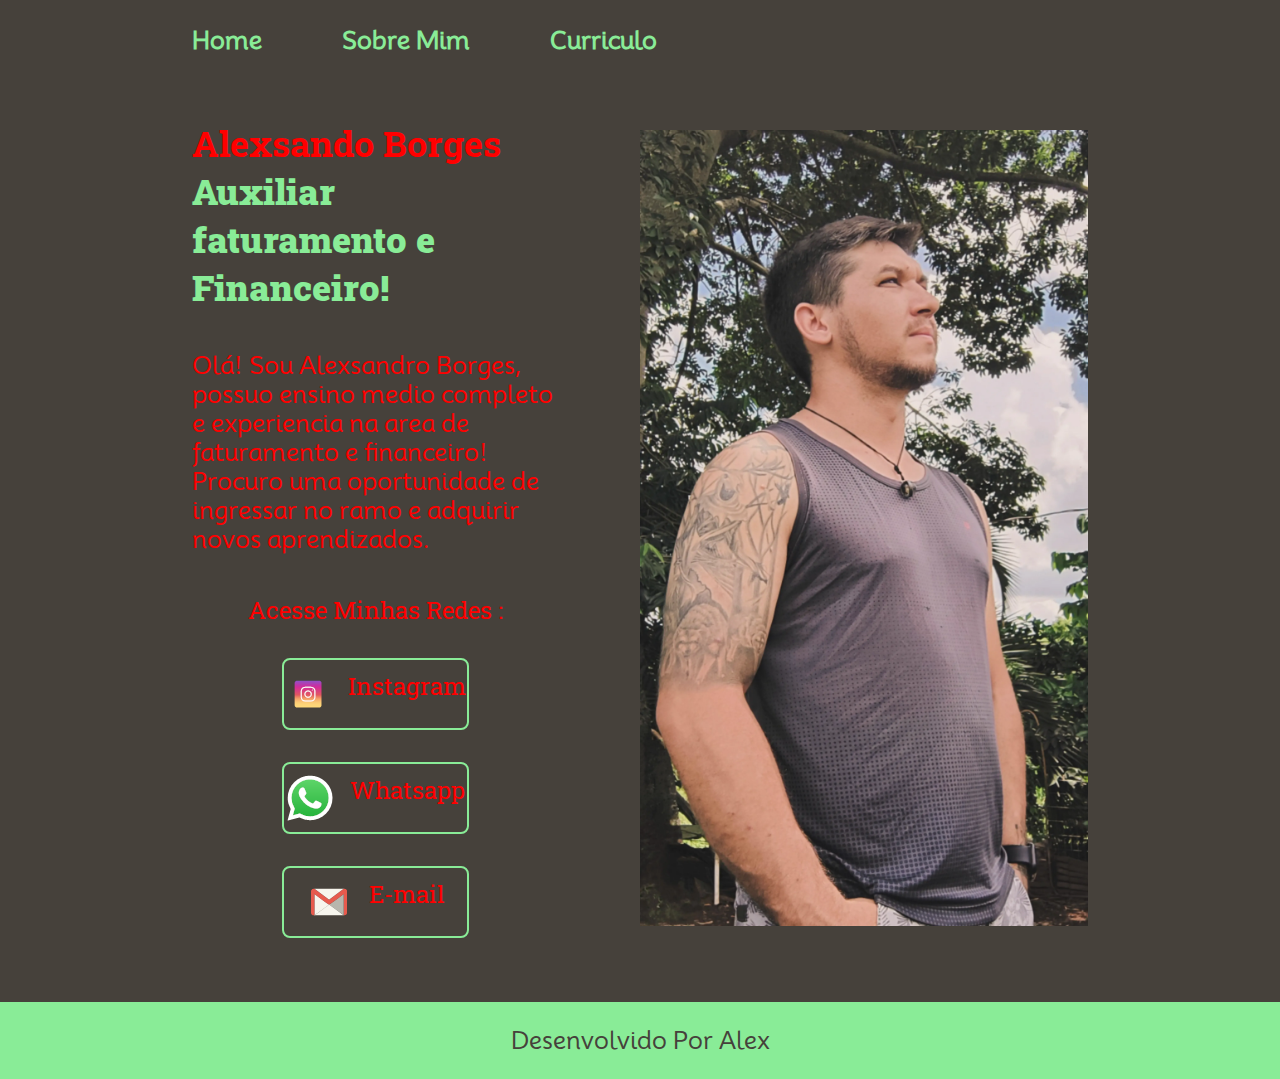
==== index.html @ 52e6e413 "Add files via upload" ====
<!DOCTYPE html>
<html lang="pt-br">

<head>
    <meta charset="UTF-8">
    <meta http-equiv="X-UA-Compatible" content="IE=edge">
    <meta name="viewport" content="width=device-width, initial-scale=1.0">
    <title>Portifolio</title>
    <link rel="stylesheet" href="./styles/style.css">
</head>

<body>
    <header class="cabecalho">
        <nav class="cabecalho__menu">
            <a class="cabecalho__menu__link" href="index.html">Home</a>
            <a class="cabecalho__menu__link" href="about.html">Sobre Mim</a>
            <a class="cabecalho__menu__link" href="curriculo.html">Curriculo</a>
        </nav>
    </header>
    <main class="apresentacao">
        <section class="apresentacao__conteudo">
            <h1 class="apresentacao__conteudo__titulo">Alexsando Borges
                <strong class="titulo-destaque"> Auxiliar faturamento e Financeiro!
                </strong></h1>
            <p class="apresentacao__conteudo__texto">Olá! Sou Alexsandro Borges, possuo ensino medio completo e experiencia na area de faturamento e financeiro!
                Procuro uma oportunidade de ingressar no ramo e adquirir novos aprendizados.</p>
            <div class="apresentacao__links">
                <h2 class="apresentacao__links__subtitulo">Acesse Minhas Redes :</h2>
                <a class="apresentacao__links__navegacao" href="https://www.instagram.com/alexborges3008/">
                    <img src="./assets/instagram+.ico">
                    Instagram
                </a>
                <a class="apresentacao__links__navegacao" href="https://wa.me/46988288048">
                    <img src="./assets/whatsapp.ico">
                    Whatsapp
                </a>
                <a class="apresentacao__links__navegacao" href="https://a2borges300893@gmail.com">
                    <img src="./assets/gmail.ico">
                    E-mail
                </a>
            </div>
        </section>
        <img class="apresentacao__imagem" src="./assets/Alex 2.jpeg" alt="Foto de Alexsandro Borges">
    </main>
    <footer class="rodape">
        <p>Desenvolvido Por Alex</p>
    </footer>
</body>
</html>
---- styles/style.css ----
@import url('https://fonts.googleapis.com/css2?family=Roboto+Slab&display=swap');
@import url('https://fonts.googleapis.com/css2?family=Mooli&display=swap');


:root {
    --cor-primaria: #46413b;
    --cor-secundaria: #ff0000;
    --cor-terciaria: #89ec97;
    --cor-hover: #2b406b;

    --fonte-primaria: 'Mooli', sans-serif;
    --fonte-secundaria: 'Roboto Slab', serif;
}

* {
    margin: 0;
    padding: 0;
}

body {
    box-sizing: border-box;
    background-color: var(--cor-primaria);
    color: var(--cor-secundaria);
}

.cabecalho {
    padding: 2% 0% 0% 15%;
}

.cabecalho__menu {
    display: flex;
    gap: 80px;
}

.cabecalho__menu__link {
    font-size: 1.5rem;
    font-family: var(--fonte-primaria);
    font-weight: 600;
    color: var(--cor-terciaria);
    text-decoration: none;
}

.apresentacao {
    padding: 5% 15%;
    display: flex;
    align-items: center;
    justify-content: space-between;
    gap: 82px;
}

.apresentacao__conteudo {
    width: 50%;
    display: flex;
    flex-direction: column;
    gap: 40px;
}

.apresentacao__conteudo__titulo {
    font-size: 2.25rem;
    font-family: var(--fonte-secundaria);
}

.titulo-destaque {
    color: var(--cor-terciaria);
}

.apresentacao__conteudo__texto {
    font-size: 1.5rem;
    font-family: var(--fonte-primaria);
}


.apresentacao__conteudo__texto a{
    text-decoration: none;
    color: var(--cor-terciaria);
}

.apresentacao__links {
    display: flex;
    flex-direction: column;
    align-items: center;
    justify-content: space-between;
    gap: 32px;
}

.apresentacao__links__subtitulo {
    font-family: var(--fonte-secundaria);
    font-weight: 400;
    font-size: 1.5rem;
}

.apresentacao__links__navegacao {
    display: flex;
    justify-content: center;
    gap: 16px;
    border: 2px solid var(--cor-terciaria);
    width: 50%;
    text-align: center;
    border-radius: 8px;
    font-size: 1.5rem;
    font-weight: 400;
    padding: 10px 0;
    text-decoration: none;
    color: var(--cor-secundaria);
    font-family: var(--fonte-secundaria);
}

.apresentacao__links__link:hover {
    background-color: var(--cor-hover);
}

.apresentacao__imagem {
   width: 50%; 
}

.rodape {
    padding: 24px;
    color: var(--cor-primaria);
    background-color: var(--cor-terciaria);
    text-align: center;
    font-size: 1.5rem;
    font-family: var(--fonte-primaria);
    font-weight: 400;  
}

@media (max-width: 1200px) {
    .cabecalho {
        padding: 10%;
    }

    .cabecalho__menu {
        justify-content: center;
    }

    .apresentacao {
    flex-direction: column-reverse;
    padding: 5%;
    }

    .apresentacao__conteudo {
        width: auto;
    }
}
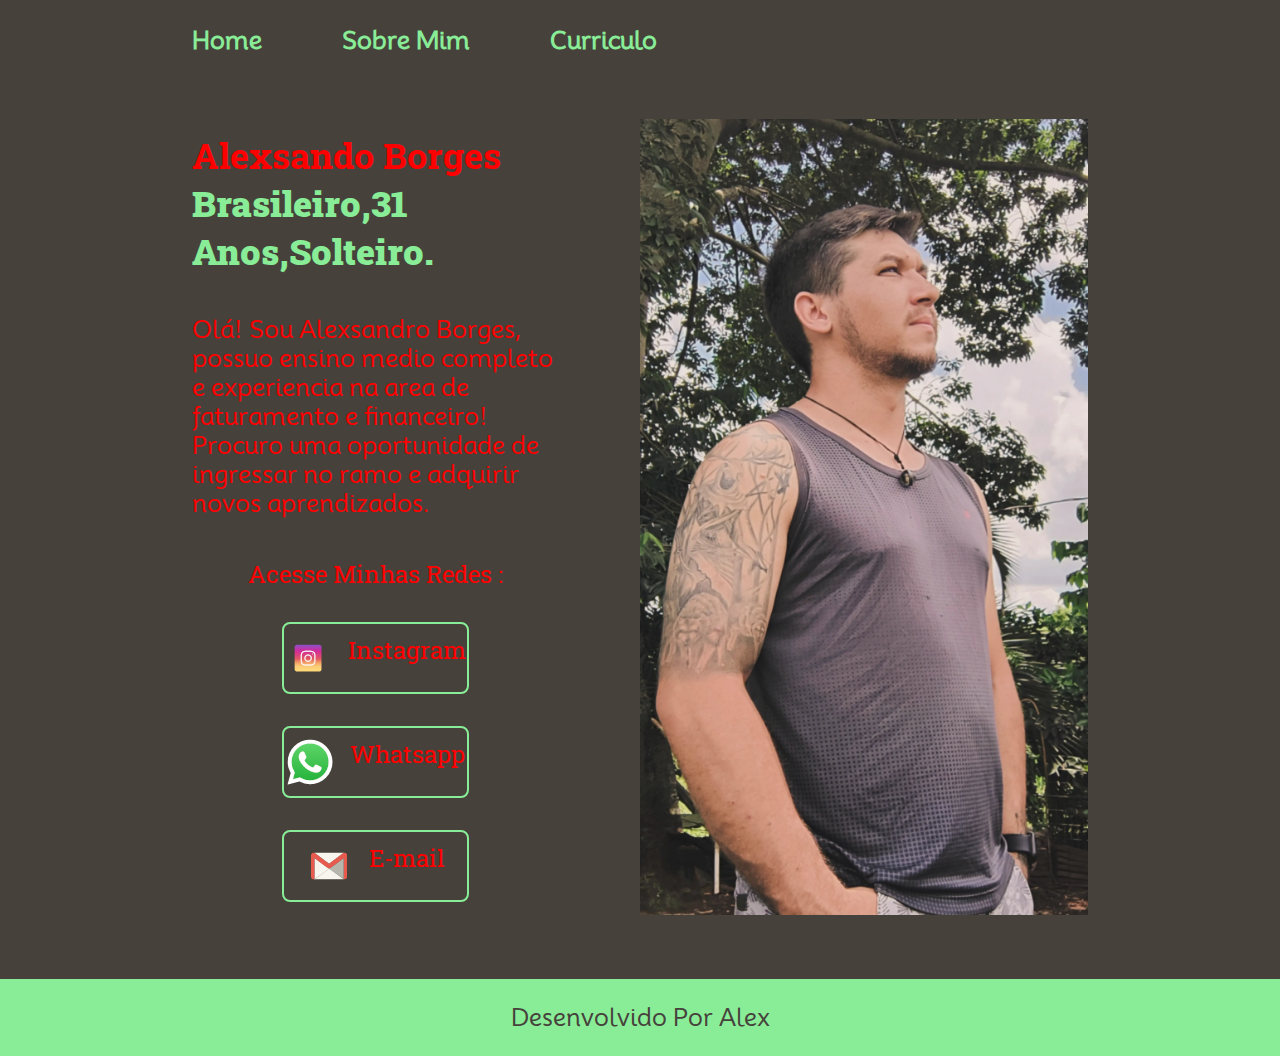
==== commit 136b9436: "Update index.html" ====
--- a/index.html
+++ b/index.html
@@ -20,7 +20,7 @@
     <main class="apresentacao">
         <section class="apresentacao__conteudo">
             <h1 class="apresentacao__conteudo__titulo">Alexsando Borges
-                <strong class="titulo-destaque"> Auxiliar faturamento e Financeiro!
+                <strong class="titulo-destaque"> Brasileiro,31 Anos,Solteiro.
                 </strong></h1>
             <p class="apresentacao__conteudo__texto">Olá! Sou Alexsandro Borges, possuo ensino medio completo e experiencia na area de faturamento e financeiro!
                 Procuro uma oportunidade de ingressar no ramo e adquirir novos aprendizados.</p>
@@ -46,4 +46,4 @@
         <p>Desenvolvido Por Alex</p>
     </footer>
 </body>
-</html>+</html>
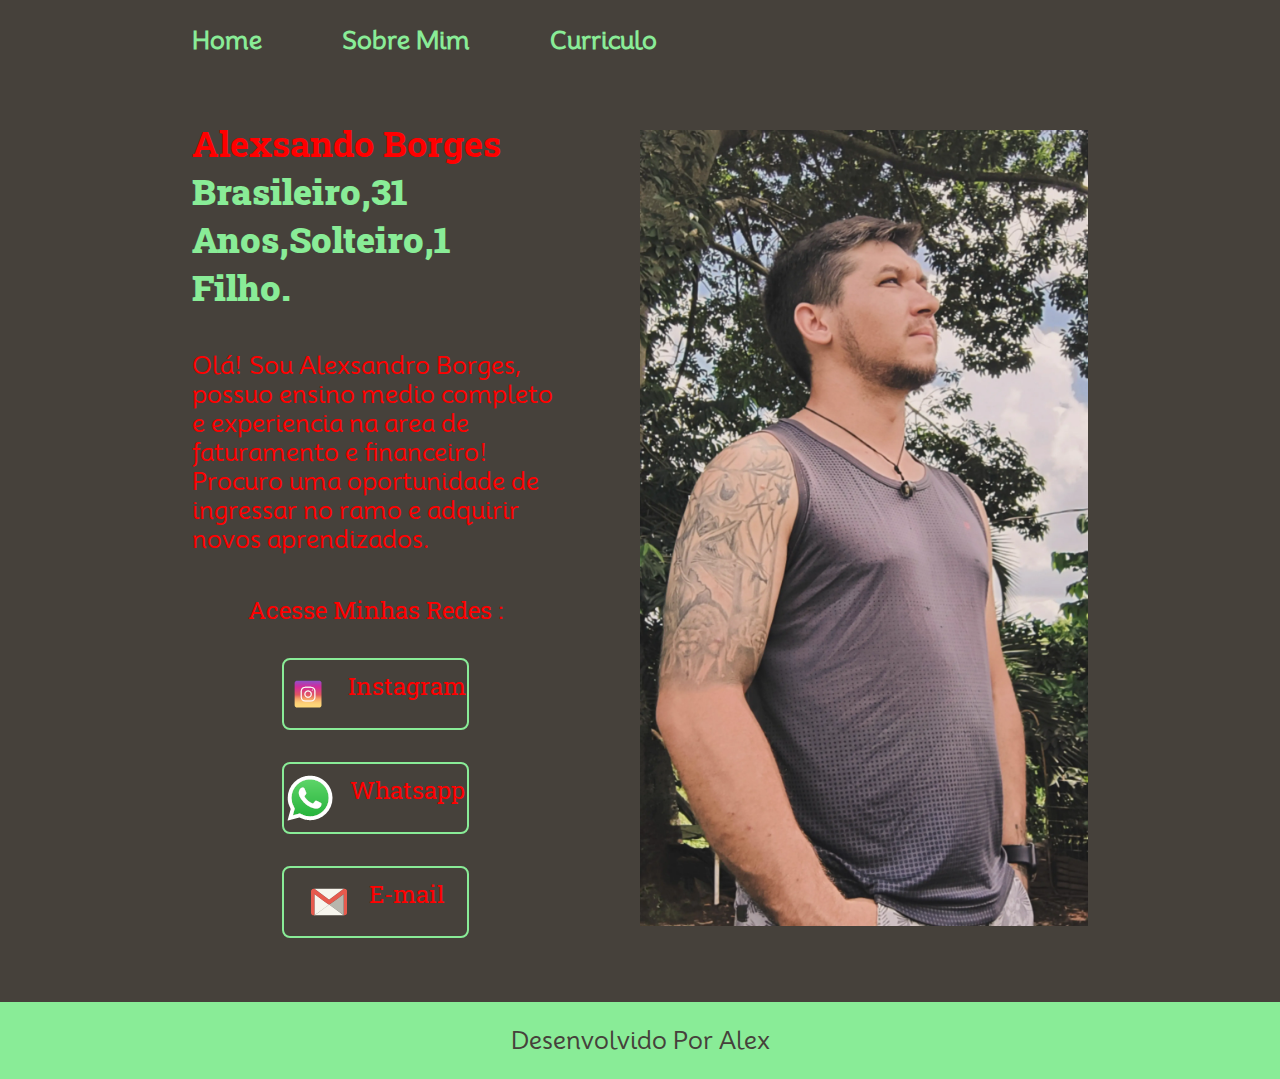
==== commit 9ecdf323: "Update index.html" ====
--- a/index.html
+++ b/index.html
@@ -20,7 +20,7 @@
     <main class="apresentacao">
         <section class="apresentacao__conteudo">
             <h1 class="apresentacao__conteudo__titulo">Alexsando Borges
-                <strong class="titulo-destaque"> Brasileiro,31 Anos,Solteiro.
+                <strong class="titulo-destaque"> Brasileiro,31 Anos,Solteiro,1 Filho.
                 </strong></h1>
             <p class="apresentacao__conteudo__texto">Olá! Sou Alexsandro Borges, possuo ensino medio completo e experiencia na area de faturamento e financeiro!
                 Procuro uma oportunidade de ingressar no ramo e adquirir novos aprendizados.</p>
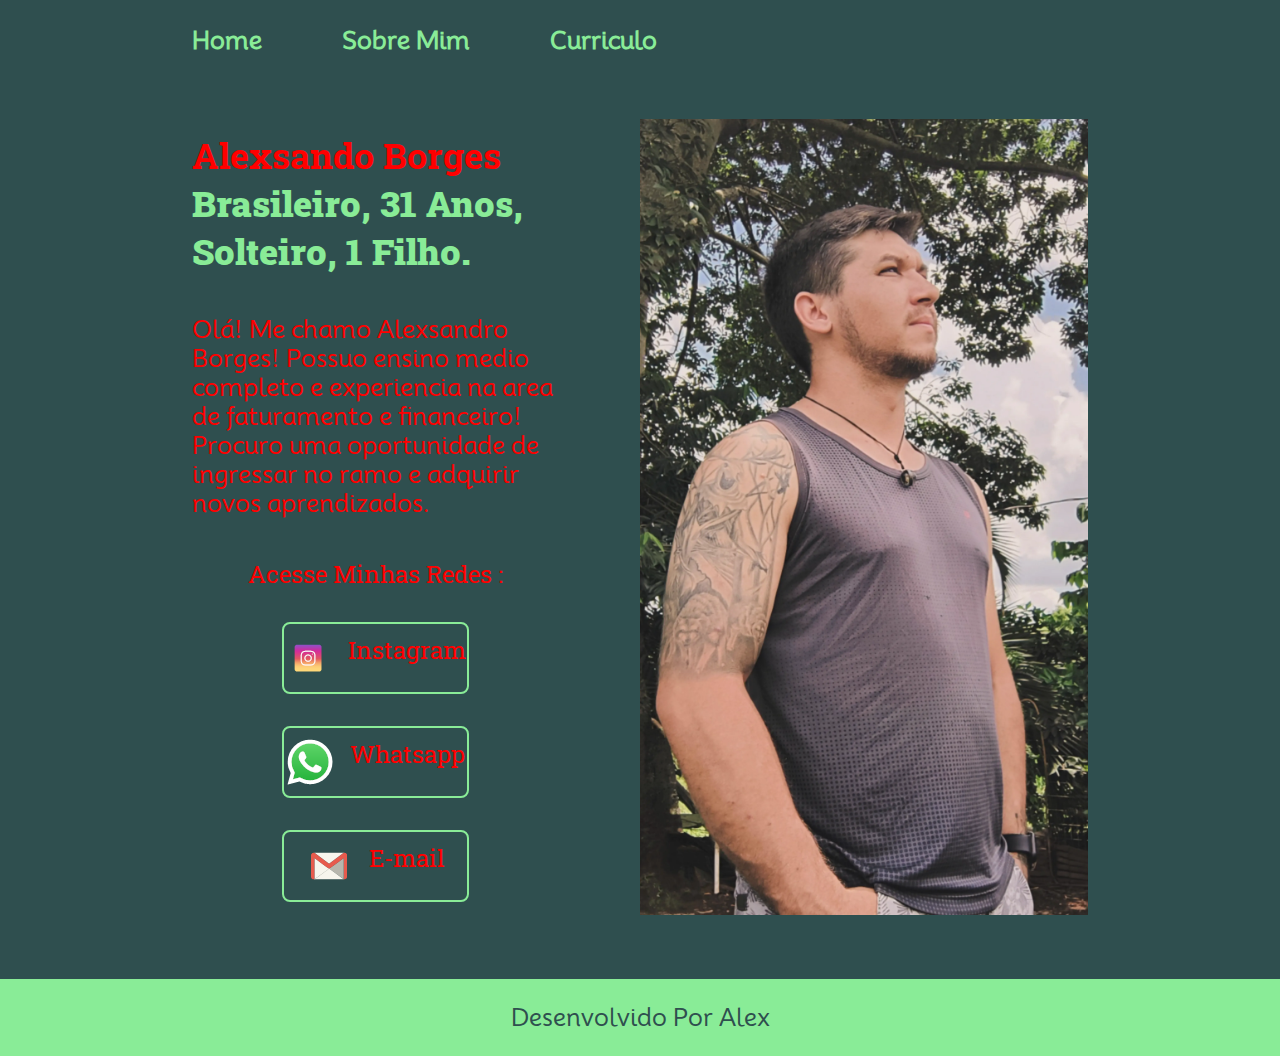
==== commit c1cfcb57: "Update index.html" ====
--- a/index.html
+++ b/index.html
@@ -20,9 +20,9 @@
     <main class="apresentacao">
         <section class="apresentacao__conteudo">
             <h1 class="apresentacao__conteudo__titulo">Alexsando Borges
-                <strong class="titulo-destaque"> Brasileiro,31 Anos,Solteiro,1 Filho.
+                <strong class="titulo-destaque"> Brasileiro, 31 Anos, Solteiro, 1 Filho.
                 </strong></h1>
-            <p class="apresentacao__conteudo__texto">Olá! Sou Alexsandro Borges, possuo ensino medio completo e experiencia na area de faturamento e financeiro!
+            <p class="apresentacao__conteudo__texto">Olá! Me chamo Alexsandro Borges! Possuo ensino medio completo e experiencia na area de faturamento e financeiro!
                 Procuro uma oportunidade de ingressar no ramo e adquirir novos aprendizados.</p>
             <div class="apresentacao__links">
                 <h2 class="apresentacao__links__subtitulo">Acesse Minhas Redes :</h2>
--- a/styles/style.css
+++ b/styles/style.css
@@ -3,7 +3,7 @@
 
 
 :root {
-    --cor-primaria: #46413b;
+    --cor-primaria: #2F4F4F;
     --cor-secundaria: #ff0000;
     --cor-terciaria: #89ec97;
     --cor-hover: #2b406b;
@@ -140,4 +140,4 @@
     .apresentacao__conteudo {
         width: auto;
     }
-}+}
